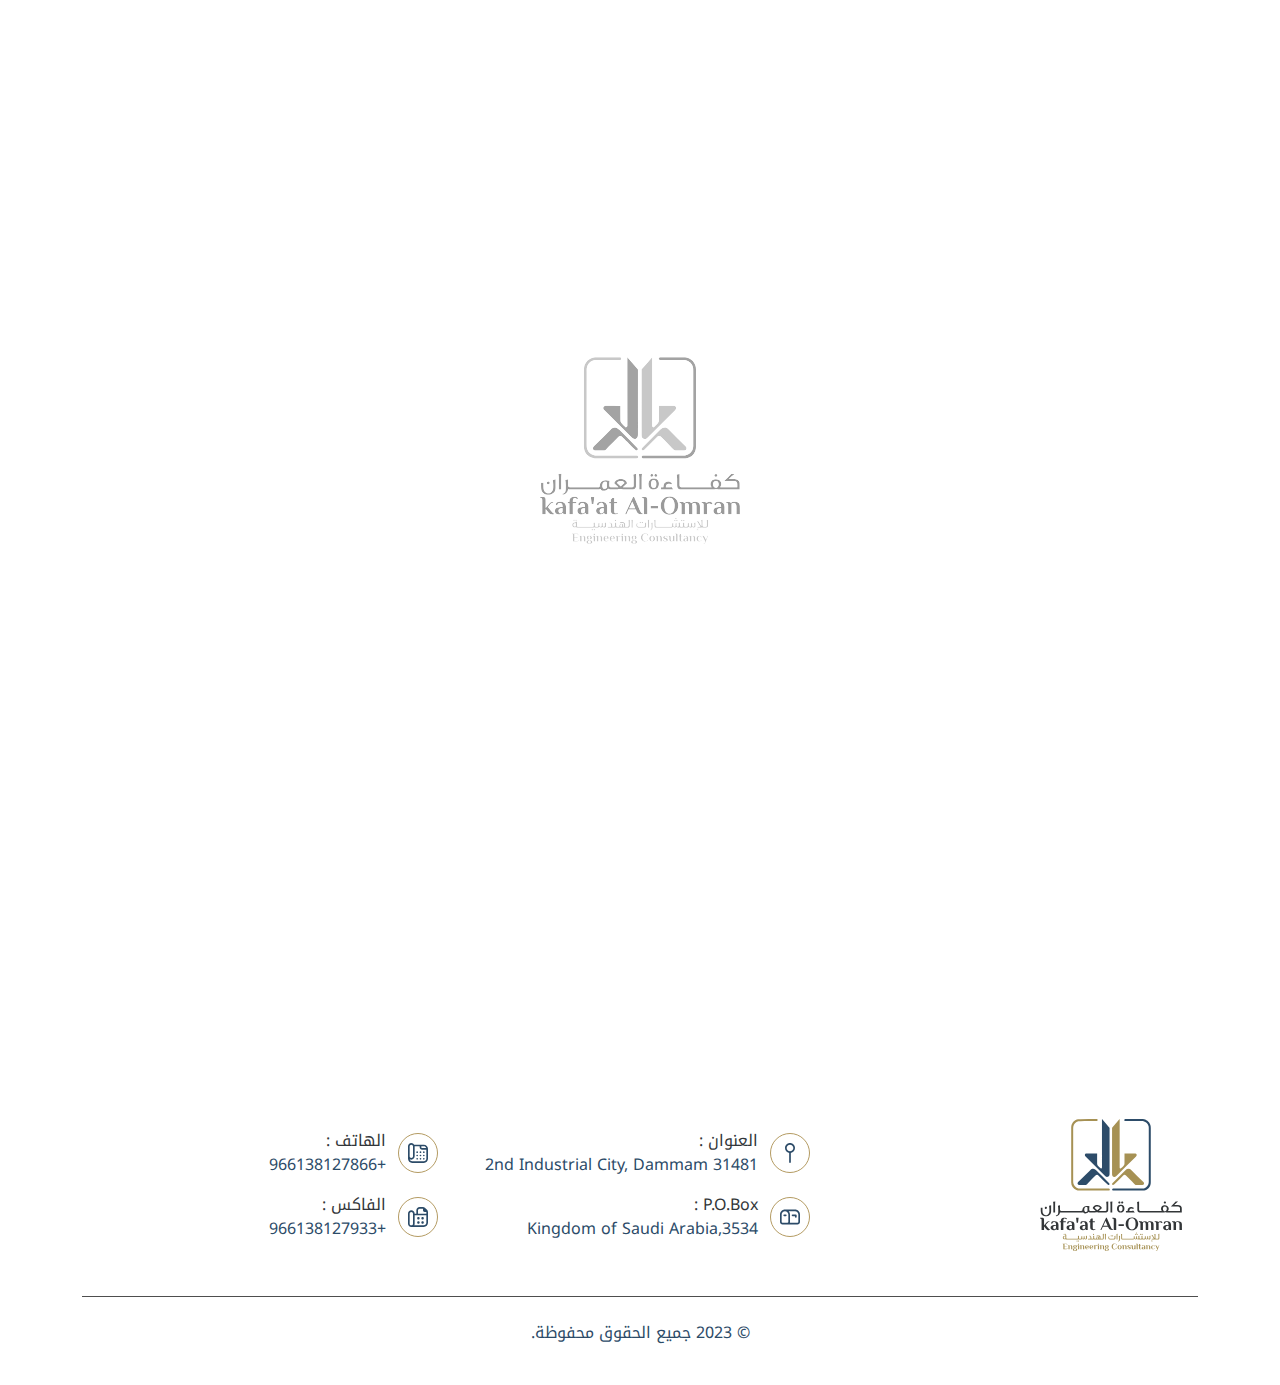
==== contact.html @ be943188 "#1" ====
<!DOCTYPE html>
<html>

<head>
  <!-- Required meta tags -->
  <meta charset="UTF-8" />
  <meta http-equiv="X-UA-Compatible" content="IE=edge" />
  <meta name="viewport" content="width=device-width, initial-scale=1.0" />
  <!-- Primary Meta Tags -->
  <title>كفاءة العمران</title>
  <meta name="title" content="Prainsa">
  <meta name="description" content="">
  <!-- Favicon -->
  <link rel="icon" type="image/x-icon" href="img/fav.svg" />
  <!-- bootstrap -->
  <link rel="stylesheet" href="css/bootstrap.rtl.min.css" />
  <!-- main -->
  <link rel="stylesheet" href="css/main.css" />
  <!-- Custom style  -->
  <link rel="stylesheet" href="css/style.css" />
</head>

<body>
  <!-- ================ loader ================= -->
  <div class="preloader">
    <div class="preloaderImg"></div>
  </div>
  <!-- ================ Header ================= -->
  <header>
    <nav class="navbar navbar-expand-md ">
      <a class="navbar-brand" href="index.html">
        <img src="img/logoH.svg" alt="">
      </a>
      <button class="navbar-toggler" type="button" data-bs-toggle="collapse" data-bs-target="#navbarSupportedContent"
        aria-controls="navbarSupportedContent" aria-expanded="false" aria-label="Toggle navigation">
        <span class="navbar-toggler-icon"></span>
      </button>
      <div class="collapse navbar-collapse" id="navbarSupportedContent">
        <ul class="navbar-nav  ">
          <a class="nav-link" href="index.html"> الرئيسية </a>
          <a class="nav-link" href="index.html#aboutUs"> من نحن </a>
          <a class="nav-link" href="products.html"> المنتجات </a>
          <a class="nav-link" href="projects.html"> المشاريع </a>
          <a class="nav-link" href="contact.html"> تواصل معنا </a>
        </ul>
      </div>
    </nav>
  </header>
  <!--(((((((((((((((((((((((()))))))))))))))))))))))-->
  <!--((((((((((((((((((( content )))))))))))))))))))-->
  <!--(((((((((((((((((((((((()))))))))))))))))))))))-->
  <content>
    <div id="contactUs" class="contactUs">
      <div class="container">
        <div class="row">
          <div class="col-md-6 p-2">
            <h2 class="title"> ابقى على تواصل </h2>
            <div class="info">
              <a href="https://www.google.com/maps/place/Prainsa+Saudi+Arabia+for+Precast+Concrete/@26.240797,49.959179,4464m/data=!3m1!1e3!4m6!3m5!1s0x3e361ee856b088f5:0xfd9e467b3e748735!8m2!3d26.2411816!4d49.9594793!16s%2Fg%2F1tj1qk3v?hl=en-US&entry=ttu"
                class="link" target="_blank">
                <div class="icon">
                  <svg xmlns:xlink="http://www.w3.org/1999/xlink" xmlns="http://www.w3.org/2000/svg" id="Layer_1"
                    data-name="Layer 1" viewBox="0 0 24 24" width="24" height="24">
                    <path
                      d="M18,6c0-3.309-2.691-6-6-6S6,2.691,6,6c0,2.968,2.166,5.439,5,5.916v11.084c0,.552,.448,1,1,1s1-.448,1-1V11.916c2.834-.477,5-2.948,5-5.916Zm-6,4c-2.206,0-4-1.794-4-4s1.794-4,4-4,4,1.794,4,4-1.794,4-4,4Z">
                    </path>
                  </svg>
                </div>
                <p>
                  <span> العنوان : </span>
                  2nd Industrial City, Dammam 31481
                </p>
              </a>
              <a href="#!" class="link" target="_blank">
                <div class="icon">
                  <svg xmlns="http://www.w3.org/2000/svg" version="1.1" xmlns:xlink="http://www.w3.org/1999/xlink"
                    width="24" height="24" x="0" y="0" viewBox="0 0 24 24" style="enable-background:new 0 0 512 512"
                    xml:space="preserve">
                    <g>
                      <path
                        d="M18 3H6C2.691 3 0 5.691 0 9v9c0 1.654 1.346 3 3 3h18c1.654 0 3-1.346 3-3V9c0-3.309-2.691-6-6-6ZM2 18V9c0-2.206 1.794-4 4-4s4 1.794 4 4v9c0 .552-.449 1-1 1H3c-.551 0-1-.448-1-1Zm20 0a1 1 0 0 1-1 1h-9.172c.111-.313.172-.649.172-1V9c0-1.535-.58-2.938-1.532-4H18c2.206 0 4 1.794 4 4v9Zm-2-8v2a1 1 0 1 1-2 0v-1h-3a1 1 0 1 1 0-2h4a1 1 0 0 1 1 1ZM8 10a1 1 0 0 1-1 1H5a1 1 0 0 1 0-2h2a1 1 0 0 1 1 1Z"
                        fill="#000000" opacity="1" data-original="#000000"></path>
                    </g>
                  </svg>
                </div>
                <p>
                  <span> P.O.Box : </span>
                  3534,Kingdom of Saudi Arabia
                </p>
              </a>
              <a href="tel:+966138127866" class="link" target="_blank">
                <div class="icon">
                  <svg xmlns="http://www.w3.org/2000/svg" version="1.1" xmlns:xlink="http://www.w3.org/1999/xlink"
                    width="24" height="24" x="0" y="0" viewBox="0 0 24 24" style="enable-background:new 0 0 512 512"
                    xml:space="preserve">
                    <g>
                      <path
                        d="M19 2H7.463A4.001 4.001 0 0 0 4 0C1.794 0 0 1.794 0 4v15c0 2.757 2.243 5 5 5h14c2.757 0 5-2.243 5-5V7c0-2.757-2.243-5-5-5Zm2.828 4H17a1 1 0 0 1-1-1V4h3c1.304 0 2.415.836 2.828 2ZM2 4c0-1.103.897-2 2-2s2 .897 2 2v12c0 1.103-.897 2-2 2s-2-.897-2-2V4Zm17 18H5a3.004 3.004 0 0 1-2.96-2.514C2.62 19.813 3.288 20 4 20c2.206 0 4-1.794 4-4V4h6v1c0 1.654 1.346 3 3 3h5v11c0 1.654-1.346 3-3 3Zm-3-11a1 1 0 1 1-2 0 1 1 0 0 1 2 0Zm-4 0a1 1 0 1 1-2 0 1 1 0 0 1 2 0Zm8 0a1 1 0 1 1-2 0 1 1 0 0 1 2 0Zm-4 4a1 1 0 1 1-2 0 1 1 0 0 1 2 0Zm-4 0a1 1 0 1 1-2 0 1 1 0 0 1 2 0Zm8 0a1 1 0 1 1-2 0 1 1 0 0 1 2 0Zm-4 4a1 1 0 1 1-2 0 1 1 0 0 1 2 0Zm-4 0a1 1 0 1 1-2 0 1 1 0 0 1 2 0Zm8 0a1 1 0 1 1-2 0 1 1 0 0 1 2 0Z"
                        fill="#000000" opacity="1" data-original="#000000"></path>
                    </g>
                  </svg>
                </div>
                <p>
                  <span> الهاتف : </span>
                  +966138127866
                </p>
              </a>
              <a href="#!" class="link" target="_blank">
                <div class="icon">
                  <svg xmlns="http://www.w3.org/2000/svg" version="1.1" xmlns:xlink="http://www.w3.org/1999/xlink"
                    width="24" height="24" x="0" y="0" viewBox="0 0 24 24" style="enable-background:new 0 0 512 512"
                    xml:space="preserve">
                    <g>
                      <path
                        d="M11 13.5c0-.83.67-1.5 1.5-1.5s1.5.67 1.5 1.5-.67 1.5-1.5 1.5-1.5-.67-1.5-1.5Zm1.5 3.5c-.83 0-1.5.67-1.5 1.5s.67 1.5 1.5 1.5 1.5-.67 1.5-1.5-.67-1.5-1.5-1.5Zm5-2c.83 0 1.5-.67 1.5-1.5s-.67-1.5-1.5-1.5-1.5.67-1.5 1.5.67 1.5 1.5 1.5Zm0 5c.83 0 1.5-.67 1.5-1.5s-.67-1.5-1.5-1.5-1.5.67-1.5 1.5.67 1.5 1.5 1.5ZM24 6.24V19c0 2.76-2.24 5-5 5H4c-2.21 0-4-1.79-4-4V8c0-2.21 1.79-4 4-4s4 1.79 4 4h2V4c0-2.21 1.79-4 4-4h3.76c1.07 0 2.07.42 2.83 1.17l2.24 2.24c.74.74 1.17 1.77 1.17 2.83ZM6 8c0-1.1-.9-2-2-2s-2 .9-2 2v12c0 1.1.9 2 2 2s2-.9 2-2V8Zm6 0h10V6.24c0-.08 0-.16-.02-.24H20c-1.1 0-2-.9-2-2V2.02c-.08 0-.16-.02-.24-.02H14c-1.1 0-2 .9-2 2v4Zm10 2H8v10c0 .73-.2 1.41-.54 2H19c1.65 0 3-1.35 3-3v-9Z"
                        fill="#000000" opacity="1" data-original="#000000"></path>
                    </g>
                  </svg>
                </div>
                <p>
                  <span> الفاكس : </span>
                  +966138127933
                </p>
              </a>
            </div>
          </div>
          <div class="col-md-6 p-2">
            <form action="">
              <input class="form-control" type="text" placeholder="ما إسمك؟">
              <input class="form-control" type="email" placeholder="البريد الإلكترونى">
              <textarea class="form-control" rows="10" placeholder="رسالتك"></textarea>
              <button type="submit" class="btn">
                إرسال
                <i class="fa-light fa-paper-plane "><span></span></i>
              </button>
            </form>
          </div>
        </div>
      </div>
      <div class="map">
        <iframe
          src="https://www.google.com/maps/embed?pb=!1m14!1m8!1m3!1d19439.174689933476!2d49.959179!3d26.240797!3m2!1i1024!2i768!4f13.1!3m3!1m2!1s0x3e361ee856b088f5%3A0xfd9e467b3e748735!2sPrainsa%20Saudi%20Arabia%20for%20Precast%20Concrete!5e1!3m2!1sen!2seg!4v1700034947005!5m2!1sen!2seg"
          allowfullscreen="" loading="lazy" referrerpolicy="no-referrer-when-downgrade"></iframe>
      </div>
    </div>
  </content>
  <!--(((((((((((((((((((((((()))))))))))))))))))))))-->
  <!--((((((((((((((((( / content )))))))))))))))))))-->
  <!--(((((((((((((((((((((((()))))))))))))))))))))))-->
  <!-- ================ Footer ================= -->
  <footer>
    <div class="container">
      <div class="row align-items-center">
        <div class="col-md-4 p-3">
          <div class="logo">
            <img src="img/logo.svg" alt="">
          </div>
        </div>
        <div class="col-md-4 p-3">

          <a href="https://www.google.com/maps/place/Prainsa+Saudi+Arabia+for+Precast+Concrete/@26.240797,49.959179,4464m/data=!3m1!1e3!4m6!3m5!1s0x3e361ee856b088f5:0xfd9e467b3e748735!8m2!3d26.2411816!4d49.9594793!16s%2Fg%2F1tj1qk3v?hl=en-US&entry=ttu"
            class="link" target="_blank">
            <div class="icon">
              <svg xmlns:xlink="http://www.w3.org/1999/xlink" xmlns="http://www.w3.org/2000/svg" id="Layer_1"
                data-name="Layer 1" viewBox="0 0 24 24" width="24" height="24">
                <path
                  d="M18,6c0-3.309-2.691-6-6-6S6,2.691,6,6c0,2.968,2.166,5.439,5,5.916v11.084c0,.552,.448,1,1,1s1-.448,1-1V11.916c2.834-.477,5-2.948,5-5.916Zm-6,4c-2.206,0-4-1.794-4-4s1.794-4,4-4,4,1.794,4,4-1.794,4-4,4Z">
                </path>
              </svg>
            </div>
            <p>
              <span> العنوان : </span>
              2nd Industrial City, Dammam 31481
            </p>
          </a>

          <a href="#!" class="link" target="_blank">
            <div class="icon">
              <svg xmlns="http://www.w3.org/2000/svg" version="1.1" xmlns:xlink="http://www.w3.org/1999/xlink"
                width="24" height="24" x="0" y="0" viewBox="0 0 24 24" style="enable-background:new 0 0 512 512"
                xml:space="preserve">
                <g>
                  <path
                    d="M18 3H6C2.691 3 0 5.691 0 9v9c0 1.654 1.346 3 3 3h18c1.654 0 3-1.346 3-3V9c0-3.309-2.691-6-6-6ZM2 18V9c0-2.206 1.794-4 4-4s4 1.794 4 4v9c0 .552-.449 1-1 1H3c-.551 0-1-.448-1-1Zm20 0a1 1 0 0 1-1 1h-9.172c.111-.313.172-.649.172-1V9c0-1.535-.58-2.938-1.532-4H18c2.206 0 4 1.794 4 4v9Zm-2-8v2a1 1 0 1 1-2 0v-1h-3a1 1 0 1 1 0-2h4a1 1 0 0 1 1 1ZM8 10a1 1 0 0 1-1 1H5a1 1 0 0 1 0-2h2a1 1 0 0 1 1 1Z"
                    fill="#000000" opacity="1" data-original="#000000"></path>
                </g>
              </svg>
            </div>
            <p>
              <span> P.O.Box : </span>
              3534,Kingdom of Saudi Arabia

            </p>
          </a>

        </div>
        <div class="col-md-4 p-3">

          <a href="tel:+966138127866" class="link" target="_blank">
            <div class="icon">
              <svg xmlns="http://www.w3.org/2000/svg" version="1.1" xmlns:xlink="http://www.w3.org/1999/xlink"
                width="24" height="24" x="0" y="0" viewBox="0 0 24 24" style="enable-background:new 0 0 512 512"
                xml:space="preserve">
                <g>
                  <path
                    d="M19 2H7.463A4.001 4.001 0 0 0 4 0C1.794 0 0 1.794 0 4v15c0 2.757 2.243 5 5 5h14c2.757 0 5-2.243 5-5V7c0-2.757-2.243-5-5-5Zm2.828 4H17a1 1 0 0 1-1-1V4h3c1.304 0 2.415.836 2.828 2ZM2 4c0-1.103.897-2 2-2s2 .897 2 2v12c0 1.103-.897 2-2 2s-2-.897-2-2V4Zm17 18H5a3.004 3.004 0 0 1-2.96-2.514C2.62 19.813 3.288 20 4 20c2.206 0 4-1.794 4-4V4h6v1c0 1.654 1.346 3 3 3h5v11c0 1.654-1.346 3-3 3Zm-3-11a1 1 0 1 1-2 0 1 1 0 0 1 2 0Zm-4 0a1 1 0 1 1-2 0 1 1 0 0 1 2 0Zm8 0a1 1 0 1 1-2 0 1 1 0 0 1 2 0Zm-4 4a1 1 0 1 1-2 0 1 1 0 0 1 2 0Zm-4 0a1 1 0 1 1-2 0 1 1 0 0 1 2 0Zm8 0a1 1 0 1 1-2 0 1 1 0 0 1 2 0Zm-4 4a1 1 0 1 1-2 0 1 1 0 0 1 2 0Zm-4 0a1 1 0 1 1-2 0 1 1 0 0 1 2 0Zm8 0a1 1 0 1 1-2 0 1 1 0 0 1 2 0Z"
                    fill="#000000" opacity="1" data-original="#000000"></path>
                </g>
              </svg>
            </div>
            <p>
              <span> الهاتف : </span>
              +966138127866
            </p>
          </a>

          <a href="#!" class="link" target="_blank">
            <div class="icon">
              <svg xmlns="http://www.w3.org/2000/svg" version="1.1" xmlns:xlink="http://www.w3.org/1999/xlink"
                width="24" height="24" x="0" y="0" viewBox="0 0 24 24" style="enable-background:new 0 0 512 512"
                xml:space="preserve">
                <g>
                  <path
                    d="M11 13.5c0-.83.67-1.5 1.5-1.5s1.5.67 1.5 1.5-.67 1.5-1.5 1.5-1.5-.67-1.5-1.5Zm1.5 3.5c-.83 0-1.5.67-1.5 1.5s.67 1.5 1.5 1.5 1.5-.67 1.5-1.5-.67-1.5-1.5-1.5Zm5-2c.83 0 1.5-.67 1.5-1.5s-.67-1.5-1.5-1.5-1.5.67-1.5 1.5.67 1.5 1.5 1.5Zm0 5c.83 0 1.5-.67 1.5-1.5s-.67-1.5-1.5-1.5-1.5.67-1.5 1.5.67 1.5 1.5 1.5ZM24 6.24V19c0 2.76-2.24 5-5 5H4c-2.21 0-4-1.79-4-4V8c0-2.21 1.79-4 4-4s4 1.79 4 4h2V4c0-2.21 1.79-4 4-4h3.76c1.07 0 2.07.42 2.83 1.17l2.24 2.24c.74.74 1.17 1.77 1.17 2.83ZM6 8c0-1.1-.9-2-2-2s-2 .9-2 2v12c0 1.1.9 2 2 2s2-.9 2-2V8Zm6 0h10V6.24c0-.08 0-.16-.02-.24H20c-1.1 0-2-.9-2-2V2.02c-.08 0-.16-.02-.24-.02H14c-1.1 0-2 .9-2 2v4Zm10 2H8v10c0 .73-.2 1.41-.54 2H19c1.65 0 3-1.35 3-3v-9Z"
                    fill="#000000" opacity="1" data-original="#000000"></path>
                </g>
              </svg>
            </div>
            <p>
              <span> الفاكس : </span>
              +966138127933
            </p>
          </a>
        </div>
      </div>
      <div class="d-flex gap-4 flex-wrap justify-content-center pt-4 mt-4 border-top align-items-center">
        <p>© 2023 جميع الحقوق محفوظة.</p>
      </div>
    </div>
  </footer>
  <!-- ================ /Footer ================= -->
  <!--////////////////////////////////////////////////////////////////////////////////-->
  <!--////////////////////////////////////////////////////////////////////////////////-->
  <!--////////////////////////////////////////////////////////////////////////////////-->
  <!--/////////////////////////////JavaScript/////////////////////////////////////////-->
  <!--////////////////////////////////////////////////////////////////////////////////-->
  <!--////////////////////////////////////////////////////////////////////////////////-->
  <!--////////////////////////////////////////////////////////////////////////////////-->
  <!-- main -->
  <script src="js/main.js"></script>
  <!-- custom -->
  <script src="js/custom.js"></script>
</body>

</html>
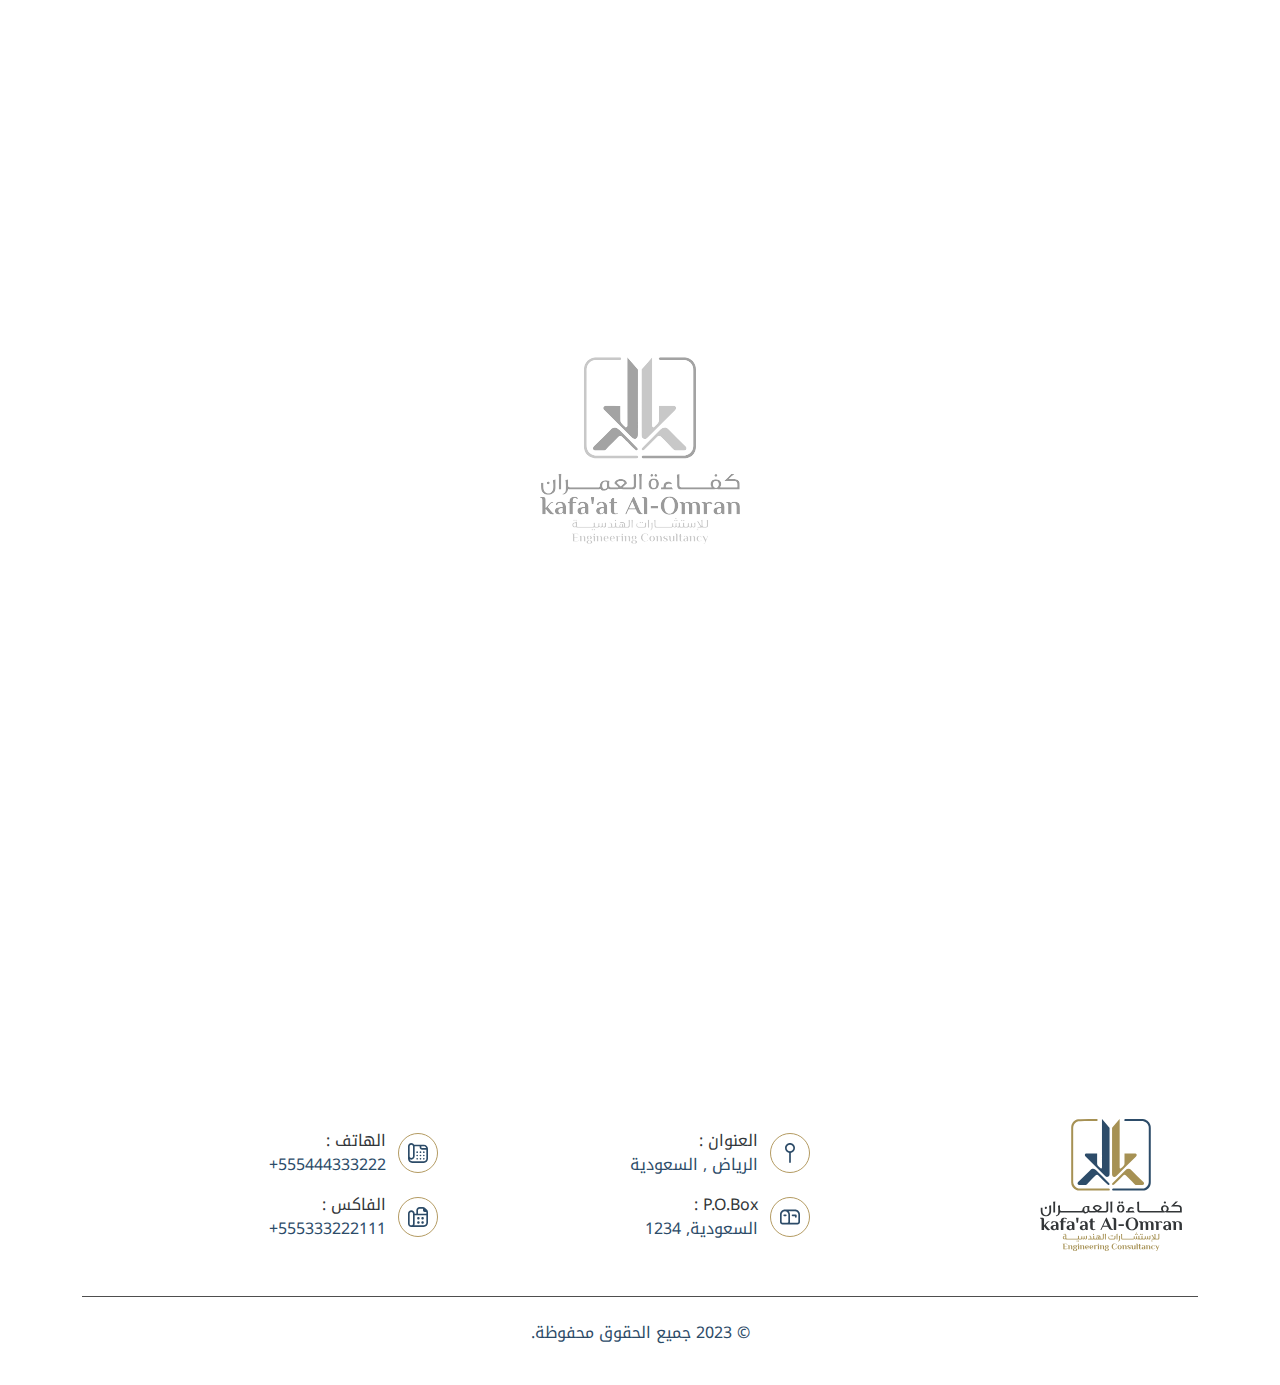
==== commit 7ceec676: "#2" ====
--- a/contact.html
+++ b/contact.html
@@ -8,7 +8,6 @@
   <meta name="viewport" content="width=device-width, initial-scale=1.0" />
   <!-- Primary Meta Tags -->
   <title>كفاءة العمران</title>
-  <meta name="title" content="Prainsa">
   <meta name="description" content="">
   <!-- Favicon -->
   <link rel="icon" type="image/x-icon" href="img/fav.svg" />
@@ -56,7 +55,7 @@
           <div class="col-md-6 p-2">
             <h2 class="title"> ابقى على تواصل </h2>
             <div class="info">
-              <a href="https://www.google.com/maps/place/Prainsa+Saudi+Arabia+for+Precast+Concrete/@26.240797,49.959179,4464m/data=!3m1!1e3!4m6!3m5!1s0x3e361ee856b088f5:0xfd9e467b3e748735!8m2!3d26.2411816!4d49.9594793!16s%2Fg%2F1tj1qk3v?hl=en-US&entry=ttu"
+              <a href="https://www.google.com/maps/place/%D8%A7%D9%84%D8%B1%D9%8A%D8%A7%D8%B6+%D8%A7%D9%84%D8%B3%D8%B9%D9%88%D8%AF%D9%8A%D8%A9%E2%80%AD/@24.7249978,47.4820446,9z/data=!3m1!4b1!4m6!3m5!1s0x3e2f03890d489399:0xba974d1c98e79fd5!8m2!3d24.7135517!4d46.6752957!16zL20vMGRsbV8?entry=ttu"
                 class="link" target="_blank">
                 <div class="icon">
                   <svg xmlns:xlink="http://www.w3.org/1999/xlink" xmlns="http://www.w3.org/2000/svg" id="Layer_1"
@@ -68,7 +67,7 @@
                 </div>
                 <p>
                   <span> العنوان : </span>
-                  2nd Industrial City, Dammam 31481
+                  الرياض , السعودية
                 </p>
               </a>
               <a href="#!" class="link" target="_blank">
@@ -85,10 +84,10 @@
                 </div>
                 <p>
                   <span> P.O.Box : </span>
-                  3534,Kingdom of Saudi Arabia
-                </p>
-              </a>
-              <a href="tel:+966138127866" class="link" target="_blank">
+                  السعودية, 1234
+                </p>
+              </a>
+              <a href="tel:+555444333222" class="link" target="_blank">
                 <div class="icon">
                   <svg xmlns="http://www.w3.org/2000/svg" version="1.1" xmlns:xlink="http://www.w3.org/1999/xlink"
                     width="24" height="24" x="0" y="0" viewBox="0 0 24 24" style="enable-background:new 0 0 512 512"
@@ -102,7 +101,7 @@
                 </div>
                 <p>
                   <span> الهاتف : </span>
-                  +966138127866
+                  555444333222+
                 </p>
               </a>
               <a href="#!" class="link" target="_blank">
@@ -119,7 +118,7 @@
                 </div>
                 <p>
                   <span> الفاكس : </span>
-                  +966138127933
+                  555333222111+
                 </p>
               </a>
             </div>
@@ -139,7 +138,7 @@
       </div>
       <div class="map">
         <iframe
-          src="https://www.google.com/maps/embed?pb=!1m14!1m8!1m3!1d19439.174689933476!2d49.959179!3d26.240797!3m2!1i1024!2i768!4f13.1!3m3!1m2!1s0x3e361ee856b088f5%3A0xfd9e467b3e748735!2sPrainsa%20Saudi%20Arabia%20for%20Precast%20Concrete!5e1!3m2!1sen!2seg!4v1700034947005!5m2!1sen!2seg"
+          src="https://www.google.com/maps/embed?pb=!1m14!1m8!1m3!1d19439.174689933476!2d46.704668!3d24.713551!3m2!1i1024!2i768!4f13.1!3m3!1m2!1s0x3e37fdbd52e67b63%3A0x0cc24fd8f4478015!2sRiyadh%2C%20Saudi%20Arabia!5e1!3m2!1sen!2s!4v1700034947005!5m2!1sen!2s"
           allowfullscreen="" loading="lazy" referrerpolicy="no-referrer-when-downgrade"></iframe>
       </div>
     </div>
@@ -158,7 +157,7 @@
         </div>
         <div class="col-md-4 p-3">
 
-          <a href="https://www.google.com/maps/place/Prainsa+Saudi+Arabia+for+Precast+Concrete/@26.240797,49.959179,4464m/data=!3m1!1e3!4m6!3m5!1s0x3e361ee856b088f5:0xfd9e467b3e748735!8m2!3d26.2411816!4d49.9594793!16s%2Fg%2F1tj1qk3v?hl=en-US&entry=ttu"
+          <a href="https://www.google.com/maps/place/%D8%A7%D9%84%D8%B1%D9%8A%D8%A7%D8%B6+%D8%A7%D9%84%D8%B3%D8%B9%D9%88%D8%AF%D9%8A%D8%A9%E2%80%AD/@24.7249978,47.4820446,9z/data=!3m1!4b1!4m6!3m5!1s0x3e2f03890d489399:0xba974d1c98e79fd5!8m2!3d24.7135517!4d46.6752957!16zL20vMGRsbV8?entry=ttu"
             class="link" target="_blank">
             <div class="icon">
               <svg xmlns:xlink="http://www.w3.org/1999/xlink" xmlns="http://www.w3.org/2000/svg" id="Layer_1"
@@ -170,7 +169,7 @@
             </div>
             <p>
               <span> العنوان : </span>
-              2nd Industrial City, Dammam 31481
+              الرياض , السعودية
             </p>
           </a>
 
@@ -188,7 +187,7 @@
             </div>
             <p>
               <span> P.O.Box : </span>
-              3534,Kingdom of Saudi Arabia
+              السعودية, 1234
 
             </p>
           </a>
@@ -196,7 +195,7 @@
         </div>
         <div class="col-md-4 p-3">
 
-          <a href="tel:+966138127866" class="link" target="_blank">
+          <a href="tel:+555444333222" class="link" target="_blank">
             <div class="icon">
               <svg xmlns="http://www.w3.org/2000/svg" version="1.1" xmlns:xlink="http://www.w3.org/1999/xlink"
                 width="24" height="24" x="0" y="0" viewBox="0 0 24 24" style="enable-background:new 0 0 512 512"
@@ -210,7 +209,7 @@
             </div>
             <p>
               <span> الهاتف : </span>
-              +966138127866
+              555444333222+
             </p>
           </a>
 
@@ -228,7 +227,7 @@
             </div>
             <p>
               <span> الفاكس : </span>
-              +966138127933
+              555333222111+
             </p>
           </a>
         </div>
--- a/css/style.css
+++ b/css/style.css
@@ -362,6 +362,11 @@
 header .navbar .navbar-nav .nav-link.active::after, header .navbar .navbar-nav .nav-link:hover::after {
   width: 80%;
 }
+@media (max-width: 576px) {
+  header .navbar .navbar-nav .nav-link.active::after, header .navbar .navbar-nav .nav-link:hover::after {
+    width: 100%;
+  }
+}
 
 .hearoSection {
   position: sticky;
@@ -414,6 +419,12 @@
   font-size: 46px;
   line-height: 58px;
   margin-top: 70px;
+}
+@media (max-width: 576px) {
+  .hearoSection .inner .title {
+    font-size: 30px;
+    line-height: 48px;
+  }
 }
 .hearoSection .inner .title span {
   display: inline-flex;
@@ -474,6 +485,11 @@
   width: -moz-fit-content;
   width: fit-content;
 }
+@media (max-width: 576px) {
+  .aboutTitle {
+    font-size: 28px;
+  }
+}
 
 .aboutPage {
   padding: 64px 0;
@@ -651,7 +667,7 @@
   }
 }
 .partners .top .hint {
-  color: var(--lightGrayColor);
+  color: var(--whiteColor);
   width: min(100% - 40px, 800px);
   margin: auto;
 }
@@ -920,7 +936,7 @@
   justify-content: center;
   align-items: start;
   gap: 4px;
-  min-width: 150px;
+  min-width: 200px;
   background-color: #eee;
 }
 @media (max-width: 1200px) {
